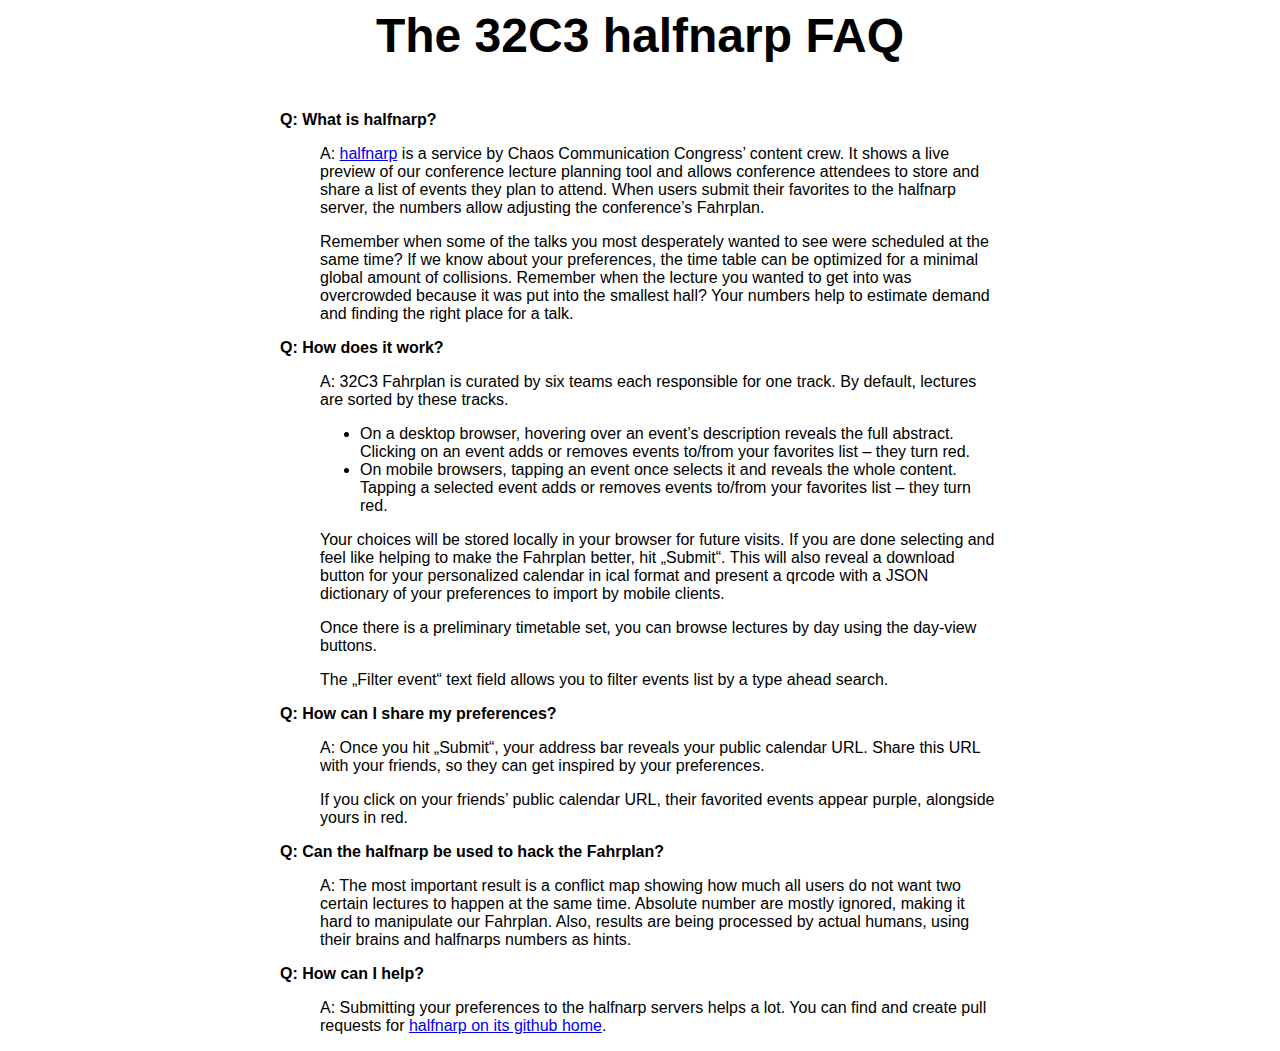
==== frontend/faq.html @ 00abd008 "Merge pull request #16 from erdgeist/master" ====
<!doctype html>
<html lang="en">
<head>
  <meta charset="utf-8">
  <title>halfnarp FAQ</title>
  <link rel="stylesheet" href="style.css">
</head>
<body>

<div class="headline">The 32C3 halfnarp FAQ</div>

<dl>
<dt>Q: What is halfnarp?</dt>
<dd>
    <p>A: <a href="/">halfnarp</a> is a service by Chaos Communication Congress’ content crew. It shows a live preview of our conference lecture planning tool and allows conference attendees to store and share a list of events they plan to attend. When users submit their favorites to the halfnarp server, the numbers allow adjusting the conference’s Fahrplan.</p>

    <p>Remember when some of the talks you most desperately wanted to see were scheduled at the same time? If we know about your preferences, the time table can be optimized for a minimal global amount of collisions. Remember when the lecture you wanted to get into was overcrowded because it was put into the smallest hall? Your numbers help to estimate demand and finding the right place for a talk.</p>
</dd>
<dt>Q: How does it work?</dt>
<dd>
    <p>A: 32C3 Fahrplan is curated by six teams each responsible for one track. By default, lectures are sorted by these tracks.</p>
    <ul>
        <li>On a desktop browser, hovering over an event’s description reveals the full abstract. Clicking on an event adds or removes events to/from your favorites list – they turn red.</li>
        <li>On mobile browsers, tapping an event once selects it and reveals the whole content. Tapping a selected event adds or removes events to/from your favorites list – they turn red.</li>
    </ul>
    <p>Your choices will be stored locally in your browser for future visits. If you are done selecting and feel like helping to make the Fahrplan better, hit „Submit“. This will also reveal a download button for your personalized calendar in ical format and present a qrcode with a JSON dictionary of your preferences to import by mobile clients.</p>
    <p>Once there is a preliminary timetable set, you can browse lectures by day using the day-view buttons.</p>
    <p>The „Filter event“ text field allows you to filter events list by a type ahead search.</p>
</dd>
<dt>Q: How can I share my preferences?</dt>
<dd>
    <p>A: Once you hit „Submit“, your address bar reveals your public calendar URL. Share this URL with your friends, so they can get inspired by your preferences.</p>
    <p>If you click on your friends’ public calendar URL, their favorited events appear purple, alongside yours in red.</p>
</dd>
<dt>Q: Can the halfnarp be used to hack the Fahrplan?</dt>
<dd>
    <p>A: The most important result is a conflict map showing how much all users do not want two certain lectures to happen at the same time. Absolute number are mostly ignored, making it hard to manipulate our Fahrplan. Also, results are being processed by actual humans, using their brains and halfnarps numbers as hints.</p>
</dd>
<dt>Q: How can I help?</dt>
<dd>
    <p>A: Submitting your preferences to the halfnarp servers helps a lot. You can find and create pull requests for <a href="https://github.com/tomster/halfnarp">halfnarp on its github home</a>.</p>
</dd>

</html>
---- frontend/style.css ----
body {
    font-family: sans-serif;
}

.header {
    min-width: 640px;
}

.headline {
    font-size: 3em;
    font-weight: bold;
    text-align: center;
    margin-bottom: 1em;
}

.rightbox {
    float: right;
    max-width: 50%;
}

.leftbox {
    float: left;
    max-width: 50%;
}

.submit {
    font-size: 2em;
    text-align: center;
    text-transform: uppercase;

    width: 6em;
    height: 1em;
    background: green; color: white;

    padding: 0.5em 0 0.5em 0;
    border-radius: 5px;
    float: right;
    cursor: pointer;
}

.info {
    font-size: 2em;
    text-align: center;

    height: 1em;
    background: lightblue;

    margin-right: 0.2em;
    border-radius: 5px;
    padding: 0.5em;
    float: right;
}

.submit:hover {
    background: GreenYellow;
}

#filter {
    font-size: 2em;
    margin: 0 1em .3em 0;
}

.clear {
    clear: both;
}

.explainer {
    margin-top: 5em;
    text-align: right;
}

.explainer ul {
    list-style-type: none;
    padding:0;
    margin:0;
    height: 8em;
    overflow: hidden;
}

.boxer {
    font-size: 1em;
    float: left;
    width: 2em;
    height: 2em;
    background: grey;
    color: white;
    text-align: center;
    margin-right: 0.2em;
    padding: 0.2em 0 0 0;
    cursor: pointer;
    border-radius: 5px;
}

.allboxes {
    clear: left;
    margin-top: 3em;
}

.mediumboxes {
    width: 3em;
    height: 3em;
}

.largeboxes {
    width: 4em;
    height: 4em;
}

.views {
    float: left;
    background: grey;
    margin-right: 0.2em;
    padding: 0.2em 0 0 0;
    text-align: center;
    color: white;
    width: 3em;
    height: 2em;
    cursor: pointer;
    border-radius: 5px;
}

.views:hover,
.boxer:hover {
    background: #eee;
}

.track h2 {
    text-align: center;

    border-bottom: 0.3em solid #4588ba;

    margin: 2em 0 1em 0;
    clear: both;
}

.event {
    overflow: hidden;

    background: #eee;
    border-radius: 5px;

    margin: 0 0.8em 0.8em 0;
    cursor: pointer;
}

.event-in-list {
    display: inline-block;
    float: left;
}

.event-in-list.small {
    width: 14em;
    height: 14em;
}
.event-in-list.medium {
    width: 17em;
    height: 17em;
}
.event-in-list.large {
    width: 20em;
    height: 20em;
}

.event-in-calendar,
.room-label {
    position: absolute;
    width:    18.75%;
}

.room-label {
    text-align: center;
    font-size: 2em;
    font-weight: bold;
    top: 350px;
}
.day_1    {  }
.day_2    {  }
.day_3    {  }
.day_4    {  }

.event-in-calendar.room_359, .room1 { left:  5.00%; }
.event-in-calendar.room_360, .room2 { left: 28.75%; }
.event-in-calendar.room_361, .roomg { left: 52.50%; }
.event-in-calendar.room_362, .room6 { left: 76.25%  }

.event-in-calendar.duration_600  { height:  50px; }
.event-in-calendar.duration_1800 { height:  95px; }
.event-in-calendar.duration_3600 { height: 195px; }
.event-in-calendar.duration_5400 { height: 290px; }
.event-in-calendar.duration_7200 { height: 395px; }
.event-in-calendar.duration_8100 { height: 445px; }

.guide {
    position: absolute;
    z-index: -1;
    font-weight: bold;
}
hr.guide {
    left: 4%;
    width: 95%;
}

.time_1100 { top:  400px;  }
.time_1130 { top:  500px;  }
.time_1200 { top:  600px;  }
.time_1245 { top:  750px;  }
.time_1300 { top:  800px;  }
.time_1400 { top: 1000px;  }
.time_1500 { top: 1200px;  }
.time_1600 { top: 1400px;  }
.time_1645 { top: 1550px;  }
.time_1700 { top: 1600px;  }
.time_1715 { top: 1650px;  }
.time_1730 { top: 1700px;  }
.time_1800 { top: 1800px;  }
.time_1815 { top: 1850px;  }
.time_1830 { top: 1900px;  }
.time_1900 { top: 2000px;  }
.time_2000 { top: 2200px;  }
.time_2030 { top: 2300px;  }
.time_2100 { top: 2400px;  }
.time_2115 { top: 2450px;  }
.time_2145 { top: 2550px;  }
.time_2200 { top: 2600px;  }
.time_2245 { top: 2750px;  }
.time_2300 { top: 2800px;  }
.time_2330 { top: 2900px;  }
.time_0000 { top: 3000px;  }
.time_0015 { top: 3050px;  }
.time_0100 { top: 3200px;  }
.time_0200 { top: 3400px;  }

.event-in-list:hover {
    position: relative;
    top: auto !important;
}

.event:hover,
.highlighted {
    overflow: visible;
    z-index: 1;
    background: grey;
}

.selected {
    background: red !important;
}
.selected.friend {
    background-image:
        repeating-linear-gradient(
          45deg,
          purple,
          purple 20px,
          red 20px,
          red 40px /* determines size */
        ) !important;
        color: white;
}
.selected:hover,
.friend:hover {
    background: pink !important;
    color: black;
}
.friend {
    background: purple;
    color: white;
}

.title {
    font-weight: bold;
    font-size: 1.1em;
    padding: 0.2em 0.2em 0 0.2em;
}

.speakers {
    font-style: italic;
    padding: 0 0.2em 0 0.4em;
    margin-bottom: 0.2em;
}

.event:hover .abstract,
.event.highlighted .abstract
.event:hover .speakers,
.event.highlighted .speakers {
    background: inherit;
}

.abstract {
    padding: 0 0.2em 0.2em 0.2em;
    border-radius: 5px;
}

dt {
    font-weight: bold;
}

dl {
    width: 45em;
    margin: auto;
}

.hidden {
    visibility: hidden !important;
    display: none !important;
}

.export-url {
    float: left;
    padding: 0.2em 0 0 0;
    border-radius: 5px;
    text-align: center;
    background: lightblue;
    width: 6em;
    height: 2em;
}

#qrcode {
    display: inline-block;
    float: right;

    margin: 0 0.8em 0.8em 0;
    width:  14em;
    height: 14em;
}

.limit#qrcode canvas {
    width: 4em;
    height: 4em;
}

#qrcode:hover canvas,
.selected#qrcode canvas {
    width: 224px !important;
    height: 224px !important;
}
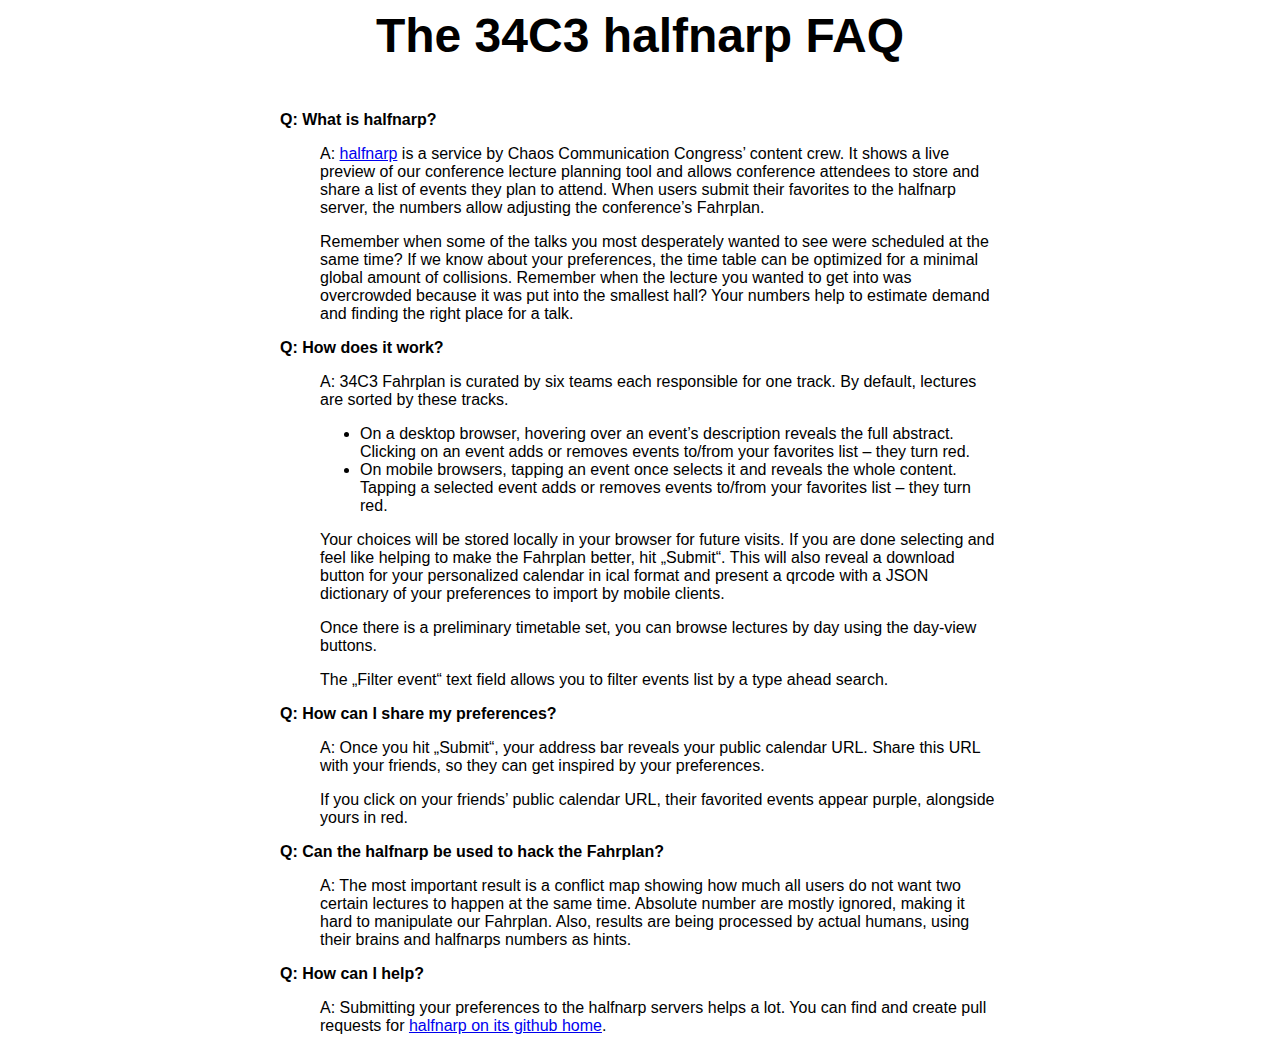
==== commit d3942670: "New frontend features for 34C3" ====
--- a/frontend/faq.html
+++ b/frontend/faq.html
@@ -7,7 +7,7 @@
 </head>
 <body>
 
-<div class="headline">The 32C3 halfnarp FAQ</div>
+<div class="headline">The 34C3 halfnarp FAQ</div>
 
 <dl>
 <dt>Q: What is halfnarp?</dt>
@@ -18,7 +18,7 @@
 </dd>
 <dt>Q: How does it work?</dt>
 <dd>
-    <p>A: 32C3 Fahrplan is curated by six teams each responsible for one track. By default, lectures are sorted by these tracks.</p>
+    <p>A: 34C3 Fahrplan is curated by six teams each responsible for one track. By default, lectures are sorted by these tracks.</p>
     <ul>
         <li>On a desktop browser, hovering over an event’s description reveals the full abstract. Clicking on an event adds or removes events to/from your favorites list – they turn red.</li>
         <li>On mobile browsers, tapping an event once selects it and reveals the whole content. Tapping a selected event adds or removes events to/from your favorites list – they turn red.</li>
--- a/frontend/style.css
+++ b/frontend/style.css
@@ -1,5 +1,5 @@
 body {
-    font-family: sans-serif;
+    font-family: "HelveticaNeueLight", "HelveticaNeue-Light", "Helvetica Neue Light", "HelveticaNeue", "Helvetica Neue", 'TeXGyreHerosRegular', "Helvetica", "Tahoma", "Geneva", "Arial", sans-serif; font-weight:300; font-stretch:normal;
 }
 
 .header {
@@ -20,7 +20,7 @@
 
 .leftbox {
     float: left;
-    max-width: 50%;
+    max-width: 100%;
 }
 
 .submit {
@@ -57,6 +57,7 @@
 
 #filter {
     font-size: 2em;
+    width: 50%;
     margin: 0 1em .3em 0;
 }
 
@@ -86,6 +87,7 @@
     color: white;
     text-align: center;
     margin-right: 0.2em;
+    margin-top: 1em;
     padding: 0.2em 0 0 0;
     cursor: pointer;
     border-radius: 5px;
@@ -93,15 +95,14 @@
 
 .allboxes {
     clear: left;
-    margin-top: 3em;
-}
-
-.mediumboxes {
+}
+
+.vmediumboxes {
     width: 3em;
     height: 3em;
 }
 
-.largeboxes {
+.vlargeboxes {
     width: 4em;
     height: 4em;
 }
@@ -133,6 +134,13 @@
     clear: both;
 }
 
+.version {
+    position: absolute;
+    top: 4px;
+    right: 4px;
+}
+
+/* Our main event box */
 .event {
     overflow: hidden;
 
@@ -143,28 +151,107 @@
     cursor: pointer;
 }
 
-.event-in-list {
+.event .speakers,
+.event .abstract {
+    font-size: 0.8em;
+}
+
+/* If tagged as in-list, display and stack them to the left */
+.in-list .event {
     display: inline-block;
+    visibility: visible;
     float: left;
 }
 
-.event-in-list.small {
-    width: 14em;
-    height: 14em;
-}
-.event-in-list.medium {
-    width: 17em;
-    height: 17em;
-}
-.event-in-list.large {
-    width: 20em;
-    height: 20em;
-}
-
-.event-in-calendar,
-.room-label {
+.event:hover,
+.highlighted {
+    overflow: visible;
+    z-index: 1;
+    background: darkgrey;
+    color: white;
+}
+
+.in-list .event:hover {
+    position: relative;
+    top: auto !important;
+}
+
+.event.selected {
+    background: red !important;
+}
+
+/* Events in calendar view are very narrow */
+.in-calendar .event,
+.in-calendar .room-label,
+.in-calendar .grid {
     position: absolute;
     width:    18.75%;
+}
+
+.in-calendar .room-label {
+    font-size: 2em;
+}
+
+.in-calendar.alldays .event,
+.in-calendar.alldays .room-label {
+    width:    5.8%;
+}
+
+.in-calendar.alldays .room-label {
+    font-size: 1em;
+}
+
+.in-calendar.alldays .grid {
+    width: 5%;
+}
+
+/* Events in calendar view are only visible if the have a date */
+.in-calendar.alldays .event.day_1, .in-calendar.onlyday1 .event.day_1,
+.in-calendar.alldays .event.day_2, .in-calendar.onlyday2 .event.day_2,
+.in-calendar.alldays .event.day_3, .in-calendar.onlyday3 .event.day_3,
+.in-calendar.alldays .event.day_4, .in-calendar.onlyday4 .event.day_4 {
+    display: block;
+    visibility: visible;
+}
+
+/* span a grid */
+.grid {
+    position: absolute;
+    text-align: center;
+    z-index: -1;
+    opacity: 0.25;
+}
+
+.grid.possible {
+    background: blue;
+}
+
+.wholeday {
+    position: absolute;
+    top: 350px;
+    width: 25%;
+    background-color: cyan;
+    opacity: 0.1;
+    z-position: -3;
+}
+
+.wholeblock {
+    position: absolute;
+    width: 25%;
+    background-color: yellow;
+    opacity: 0.4;
+    z-position: -3;
+}
+.in-calendar.onlyday1 .wholeblock,
+.in-calendar.onlyday2 .wholeblock,
+.in-calendar.onlyday3 .wholeblock,
+.in-calendar.onlyday4 .wholeblock
+{
+    width: 100%;
+}
+
+.grid.over {
+    background-color: lime;
 }
 
 .room-label {
@@ -173,96 +260,82 @@
     font-weight: bold;
     top: 350px;
 }
-.day_1    {  }
-.day_2    {  }
-.day_3    {  }
-.day_4    {  }
-
-.event-in-calendar.room_359, .room1 { left:  5.00%; }
-.event-in-calendar.room_360, .room2 { left: 28.75%; }
-.event-in-calendar.room_361, .roomg { left: 52.50%; }
-.event-in-calendar.room_362, .room6 { left: 76.25%  }
-
-.event-in-calendar.duration_600  { height:  50px; }
-.event-in-calendar.duration_1800 { height:  95px; }
-.event-in-calendar.duration_3600 { height: 195px; }
-.event-in-calendar.duration_5400 { height: 290px; }
-.event-in-calendar.duration_7200 { height: 395px; }
-.event-in-calendar.duration_8100 { height: 445px; }
+
+.views.vday4,.views.vlang {
+    margin-right: 3em;
+}
 
 .guide {
     position: absolute;
     z-index: -1;
     font-weight: bold;
 }
+
 hr.guide {
     left: 4%;
     width: 95%;
 }
 
-.time_1100 { top:  400px;  }
-.time_1130 { top:  500px;  }
-.time_1200 { top:  600px;  }
-.time_1245 { top:  750px;  }
-.time_1300 { top:  800px;  }
-.time_1400 { top: 1000px;  }
-.time_1500 { top: 1200px;  }
-.time_1600 { top: 1400px;  }
-.time_1645 { top: 1550px;  }
-.time_1700 { top: 1600px;  }
-.time_1715 { top: 1650px;  }
-.time_1730 { top: 1700px;  }
-.time_1800 { top: 1800px;  }
-.time_1815 { top: 1850px;  }
-.time_1830 { top: 1900px;  }
-.time_1900 { top: 2000px;  }
-.time_2000 { top: 2200px;  }
-.time_2030 { top: 2300px;  }
-.time_2100 { top: 2400px;  }
-.time_2115 { top: 2450px;  }
-.time_2145 { top: 2550px;  }
-.time_2200 { top: 2600px;  }
-.time_2245 { top: 2750px;  }
-.time_2300 { top: 2800px;  }
-.time_2330 { top: 2900px;  }
-.time_0000 { top: 3000px;  }
-.time_0015 { top: 3050px;  }
-.time_0100 { top: 3200px;  }
-.time_0200 { top: 3400px;  }
-
-.event-in-list:hover {
-    position: relative;
-    top: auto !important;
-}
-
-.event:hover,
-.highlighted {
-    overflow: visible;
-    z-index: 1;
-    background: grey;
-}
-
-.selected {
-    background: red !important;
-}
-.selected.friend {
-    background-image:
-        repeating-linear-gradient(
-          45deg,
-          purple,
-          purple 20px,
-          red 20px,
-          red 40px /* determines size */
-        ) !important;
-        color: white;
-}
-.selected:hover,
-.friend:hover {
-    background: pink !important;
-    color: black;
-}
-.friend {
-    background: purple;
+.ende, .pause {
+    background-color: pink;
+    color: white;
+    text-align: center;
+    left: 0;
+    right: 0;
+    z-position: -1;
+}
+
+.size-large .pause {
+    font-size: 9em;
+}
+
+.size-medium .pause {
+    font-size: 7em;
+}
+
+.size-small .pause {
+    font-size: 4em;
+}
+
+/* togglable view selectors */
+.absolute             .vhalf        { background: red; }
+.still-left           .vleft        { background: red; }
+.languages            .vlang        { background: red; }
+.in-list              .vlist        { background: red; }
+.size-large           .vlargeboxes  { background: red; }
+.size-medium          .vmediumboxes { background: red; }
+.size-small           .vsmallboxes  { background: red; }
+.in-calendar.alldays  .vdays        { background: red; }
+.in-calendar.onlyday1 .vday1        { background: red; }
+.in-calendar.onlyday2 .vday2        { background: red; }
+.in-calendar.onlyday3 .vday3        { background: red; }
+.in-calendar.onlyday4 .vday4        { background: red; }
+
+/* Rule for when stuff is hidden */
+.in-list .guide,
+.in-list .grid,
+.in-list .room-label,
+.in-calendar .track h2,
+.in-calendar .event:not(.day_1):not(.day_2):not(.day_3):not(.day_4),
+.in-list.still-left .day_1,
+.in-list.still-left .day_2,
+.in-list.still-left .day_3,
+.in-list.still-left .day_4,
+.onlyday1 .day_2, .onlyday1 .day_3, .onlyday1 .day_4,
+.onlyday2 .day_1, .onlyday2 .day_3, .onlyday2 .day_4,
+.onlyday3 .day_1, .onlyday3 .day_2, .onlyday3 .day_4,
+.onlyday4 .day_1, .onlyday4 .day_2, .onlyday4 .day_3,
+.onlyday1 .wholeday, .onlyday2 .wholeday, .onlyday3 .wholeday, .onlyday4 .wholeday {
+   visibility: hidden !important;
+   display: none !important;
+}
+
+/* Events in list that have a date set, will be marked */
+.fullnarp.in-list .event.day_1,
+.fullnarp.in-list .event.day_2,
+.fullnarp.in-list .event.day_3,
+.fullnarp.in-list .event.day_4 {
+    background-color: green;
     color: white;
 }
 
@@ -276,6 +349,11 @@
     font-style: italic;
     padding: 0 0.2em 0 0.4em;
     margin-bottom: 0.2em;
+}
+
+.abstract {
+    padding: 0 0.2em 0.2em 0.2em;
+    border-radius: 5px;
 }
 
 .event:hover .abstract,
@@ -285,11 +363,71 @@
     background: inherit;
 }
 
-.abstract {
-    padding: 0 0.2em 0.2em 0.2em;
-    border-radius: 5px;
-}
-
+.selected:hover,
+.friend:hover {
+    background: pink !important;
+    color: black;
+}
+
+/* Halfnarp results */
+.event .absval {
+    display: none;
+}
+.absolute .event .absval {
+    visibility: visible !important;
+    display: block !important;
+    text-align: center;
+    font-size: 2em;
+    color: white;
+    background: transparent;
+    top: 0;
+    width: 100%;
+    font-weight: bold;
+}
+
+.languages .lang_de { background: magenta !important; }
+.languages .lang_en { background: blue    !important; }
+
+.in-calendar .class_2000.room6, .in-calendar .class_1000.room6, .in-calendar .class_500.room6,
+.in-calendar .class_2000.roomg, .in-calendar .class_1000.roomg,
+.in-calendar .class_2000.room2 {
+    background-image:
+        repeating-linear-gradient(
+          45deg,
+          #eee,
+          #eee 20px,
+          #ddd 20px,
+          #ddd 40px /* determines size */
+        );
+}
+
+/* Events in calendar where speakers are unavailable, will be marked */
+.in-calendar .unavailable {
+    background-image:
+        repeating-linear-gradient(
+          45deg,
+          black,
+          black 20px,
+          red 20px,
+          red 40px /* determines size */
+        ) !important;
+    color: white;
+}
+
+/* Events in calendar where speakers are unavailable, will be marked */
+.in-calendar .conflict {
+    background-image:
+        repeating-linear-gradient(
+          45deg,
+          black,
+          black 20px,
+          yellow 20px,
+          yellow 40px /* determines size */
+        ) !important;
+    color: red;
+}
+
+/* FAQ */
 dt {
     font-weight: bold;
 }
@@ -299,21 +437,13 @@
     margin: auto;
 }
 
+/* to quickly hide elements */
+
 .hidden {
     visibility: hidden !important;
     display: none !important;
 }
 
-.export-url {
-    float: left;
-    padding: 0.2em 0 0 0;
-    border-radius: 5px;
-    text-align: center;
-    background: lightblue;
-    width: 6em;
-    height: 2em;
-}
-
 #qrcode {
     display: inline-block;
     float: right;
@@ -323,13 +453,279 @@
     height: 14em;
 }
 
-.limit#qrcode canvas {
-    width: 4em;
-    height: 4em;
-}
-
-#qrcode:hover canvas,
-.selected#qrcode canvas {
-    width: 224px !important;
-    height: 224px !important;
-}
+*[draggable=true] {
+  cursor: move;
+}
+
+/* Boring lists */
+
+.absolute .class_2000 { background: #101010 !important; color: white !important; }
+.absolute .class_1000 { background: #404040 !important; color: white !important; }
+.absolute .class_500  { background: #707070 !important; color: white !important; }
+.absolute .class_200  { background: #a0a0a0 !important; }
+.absolute .class_100  { background: #c0c0c0 !important; }
+
+/* for large view */
+.size-large .time_1100 { top:  400px; }
+.size-large .time_1115 { top:  450px; }
+.size-large .time_1130 { top:  500px; }
+.size-large .time_1145 { top:  550px; }
+.size-large .time_1200 { top:  600px; }
+.size-large .time_1215 { top:  650px; }
+.size-large .time_1230 { top:  700px; }
+.size-large .time_1245 { top:  750px; }
+.size-large .time_1300 { top:  800px; }
+.size-large .time_1315 { top:  850px; }
+.size-large .time_1330 { top:  900px; }
+.size-large .time_1345 { top:  950px; }
+.size-large .time_1400 { top: 1000px; }
+.size-large .time_1415 { top: 1050px; }
+.size-large .time_1430 { top: 1100px; }
+.size-large .time_1445 { top: 1150px; }
+.size-large .time_1500 { top: 1200px; }
+.size-large .time_1515 { top: 1250px; }
+.size-large .time_1530 { top: 1300px; }
+.size-large .time_1545 { top: 1350px; }
+.size-large .time_1600 { top: 1400px; }
+.size-large .time_1615 { top: 1450px; }
+.size-large .time_1630 { top: 1500px; }
+.size-large .time_1645 { top: 1550px; }
+.size-large .time_1700 { top: 1600px; }
+.size-large .time_1715 { top: 1650px; }
+.size-large .time_1730 { top: 1700px; }
+.size-large .time_1745 { top: 1750px; }
+.size-large .time_1800 { top: 1800px; }
+.size-large .time_1815 { top: 1850px; }
+.size-large .time_1830 { top: 1900px; }
+.size-large .time_1845 { top: 1950px; }
+.size-large .time_1900 { top: 2000px; }
+.size-large .time_1915 { top: 2050px; }
+.size-large .time_1930 { top: 2100px; }
+.size-large .time_1945 { top: 2150px; }
+.size-large .time_2000 { top: 2200px; }
+.size-large .time_2015 { top: 2250px; }
+.size-large .time_2030 { top: 2300px; }
+.size-large .time_2045 { top: 2350px; }
+.size-large .time_2100 { top: 2400px; }
+.size-large .time_2115 { top: 2450px; }
+.size-large .time_2130 { top: 2500px; }
+.size-large .time_2145 { top: 2550px; }
+.size-large .time_2200 { top: 2600px; }
+.size-large .time_2215 { top: 2650px; }
+.size-large .time_2230 { top: 2700px; }
+.size-large .time_2245 { top: 2750px; }
+.size-large .time_2300 { top: 2800px; }
+.size-large .time_2315 { top: 2850px; }
+.size-large .time_2330 { top: 2900px; }
+.size-large .time_2345 { top: 2950px; }
+.size-large .time_0000 { top: 3000px; }
+.size-large .time_0015 { top: 3050px; }
+.size-large .time_0030 { top: 3100px; }
+.size-large .time_0045 { top: 3150px; }
+.size-large .time_0100 { top: 3200px; }
+.size-large .time_0115 { top: 3250px; }
+.size-large .time_0130 { top: 3300px; }
+.size-large .time_0145 { top: 3350px; }
+.size-large .time_0200 { top: 3400px; }
+
+/* for medium view */
+.size-medium .time_1100 { top:  400px; }
+.size-medium .time_1115 { top:  430px; }
+.size-medium .time_1130 { top:  460px; }
+.size-medium .time_1145 { top:  490px; }
+.size-medium .time_1200 { top:  520px; }
+.size-medium .time_1215 { top:  550px; }
+.size-medium .time_1230 { top:  580px; }
+.size-medium .time_1245 { top:  610px; }
+.size-medium .time_1300 { top:  640px; }
+.size-medium .time_1315 { top:  670px; }
+.size-medium .time_1330 { top:  700px; }
+.size-medium .time_1345 { top:  730px; }
+.size-medium .time_1400 { top:  760px; }
+.size-medium .time_1415 { top:  790px; }
+.size-medium .time_1430 { top:  820px; }
+.size-medium .time_1445 { top:  850px; }
+.size-medium .time_1500 { top:  880px; }
+.size-medium .time_1515 { top:  910px; }
+.size-medium .time_1530 { top:  940px; }
+.size-medium .time_1545 { top:  970px; }
+.size-medium .time_1600 { top: 1000px; }
+.size-medium .time_1615 { top: 1030px; }
+.size-medium .time_1630 { top: 1060px; }
+.size-medium .time_1645 { top: 1090px; }
+.size-medium .time_1700 { top: 1120px; }
+.size-medium .time_1715 { top: 1150px; }
+.size-medium .time_1730 { top: 1180px; }
+.size-medium .time_1745 { top: 1210px; }
+.size-medium .time_1800 { top: 1240px; }
+.size-medium .time_1815 { top: 1270px; }
+.size-medium .time_1830 { top: 1300px; }
+.size-medium .time_1845 { top: 1330px; }
+.size-medium .time_1900 { top: 1360px; }
+.size-medium .time_1915 { top: 1390px; }
+.size-medium .time_1930 { top: 1420px; }
+.size-medium .time_1945 { top: 1450px; }
+.size-medium .time_2000 { top: 1480px; }
+.size-medium .time_2015 { top: 1510px; }
+.size-medium .time_2030 { top: 1540px; }
+.size-medium .time_2045 { top: 1570px; }
+.size-medium .time_2100 { top: 1600px; }
+.size-medium .time_2115 { top: 1630px; }
+.size-medium .time_2130 { top: 1660px; }
+.size-medium .time_2145 { top: 1690px; }
+.size-medium .time_2200 { top: 1720px; }
+.size-medium .time_2215 { top: 1750px; }
+.size-medium .time_2230 { top: 1780px; }
+.size-medium .time_2245 { top: 1810px; }
+.size-medium .time_2300 { top: 1840px; }
+.size-medium .time_2315 { top: 1870px; }
+.size-medium .time_2330 { top: 1910px; }
+.size-medium .time_2345 { top: 1940px; }
+.size-medium .time_0000 { top: 1970px; }
+.size-medium .time_0015 { top: 2000px; }
+.size-medium .time_0030 { top: 2030px; }
+.size-medium .time_0045 { top: 2060px; }
+.size-medium .time_0100 { top: 2090px; }
+.size-medium .time_0115 { top: 2120px; }
+.size-medium .time_0130 { top: 2150px; }
+.size-medium .time_0145 { top: 2180px; }
+.size-medium .time_0200 { top: 2210px; }
+
+/* For small view */
+.size-small .time_1100 { top:  400px; }
+.size-small .time_1115 { top:  420px; }
+.size-small .time_1130 { top:  440px; }
+.size-small .time_1145 { top:  460px; }
+.size-small .time_1200 { top:  480px; }
+.size-small .time_1215 { top:  500px; }
+.size-small .time_1230 { top:  520px; }
+.size-small .time_1245 { top:  540px; }
+.size-small .time_1300 { top:  560px; }
+.size-small .time_1315 { top:  580px; }
+.size-small .time_1330 { top:  600px; }
+.size-small .time_1345 { top:  620px; }
+.size-small .time_1400 { top:  640px; }
+.size-small .time_1415 { top:  660px; }
+.size-small .time_1430 { top:  680px; }
+.size-small .time_1445 { top:  700px; }
+.size-small .time_1500 { top:  720px; }
+.size-small .time_1515 { top:  740px; }
+.size-small .time_1530 { top:  760px; }
+.size-small .time_1545 { top:  780px; }
+.size-small .time_1600 { top:  800px; }
+.size-small .time_1615 { top:  820px; }
+.size-small .time_1630 { top:  840px; }
+.size-small .time_1645 { top:  860px; }
+.size-small .time_1700 { top:  880px; }
+.size-small .time_1715 { top:  900px; }
+.size-small .time_1730 { top:  920px; }
+.size-small .time_1745 { top:  940px; }
+.size-small .time_1800 { top:  960px; }
+.size-small .time_1815 { top:  980px; }
+.size-small .time_1830 { top: 1000px; }
+.size-small .time_1845 { top: 1020px; }
+.size-small .time_1900 { top: 1040px; }
+.size-small .time_1915 { top: 1060px; }
+.size-small .time_1930 { top: 1080px; }
+.size-small .time_1945 { top: 1100px; }
+.size-small .time_2000 { top: 1120px; }
+.size-small .time_2015 { top: 1140px; }
+.size-small .time_2030 { top: 1160px; }
+.size-small .time_2045 { top: 1180px; }
+.size-small .time_2100 { top: 1200px; }
+.size-small .time_2115 { top: 1220px; }
+.size-small .time_2130 { top: 1240px; }
+.size-small .time_2145 { top: 1260px; }
+.size-small .time_2200 { top: 1280px; }
+.size-small .time_2215 { top: 1300px; }
+.size-small .time_2230 { top: 1320px; }
+.size-small .time_2245 { top: 1340px; }
+.size-small .time_2300 { top: 1360px; }
+.size-small .time_2315 { top: 1380px; }
+.size-small .time_2330 { top: 1400px; }
+.size-small .time_2345 { top: 1420px; }
+.size-small .time_0000 { top: 1440px; }
+.size-small .time_0015 { top: 1460px; }
+.size-small .time_0030 { top: 1480px; }
+.size-small .time_0045 { top: 1500px; }
+.size-small .time_0100 { top: 1520px; }
+.size-small .time_0115 { top: 1540px; }
+.size-small .time_0130 { top: 1560px; }
+.size-small .time_0145 { top: 1580px; }
+.size-small .time_0200 { top: 1600px; }
+
+.size-large .grid           { height: 50px; font-size: 1em; }
+.size-large .duration_900   { height:  45px  !important; }
+.size-large .duration_1800  { height:  95px  !important; }
+.size-large .duration_3600  { height: 195px  !important; }
+.size-large .duration_5400  { height: 295px  !important; }
+.size-large .duration_7200  { height: 395px  !important; }
+.size-large .duration_8100  { height: 445px  !important; }
+.size-large .duration_inf   { height: 1600px !important; }
+.size-large .wholeblock     { height: 700px; }
+.size-large .wholeday       { height: 3550px; }
+.in-calendar.size-large .event { font-size: 0.8em; }
+
+.size-medium .grid          { height:  30px; font-size: 0.5em; }
+.size-medium .duration_900  { height:  27px  !important; }
+.size-medium .duration_1800 { height:  57px  !important; }
+.size-medium .duration_3600 { height: 117px  !important; }
+.size-medium .duration_5400 { height: 177px  !important; }
+.size-medium .duration_7200 { height: 237px  !important; }
+.size-medium .duration_8100 { height: 267px  !important; }
+.size-medium .duration_inf  { height: 960px !important; }
+.size-medium .wholeblock    { height: 420px; }
+.size-medium .wholeday      { height: 2150px; }
+.in-calendar.size-medium .event { font-size: 0.6em; }
+
+.size-small .grid           { height:  20px; font-size: 0.3em; }
+.size-small .duration_900   { height:  18px  !important; }
+.size-small .duration_1800  { height:  38px  !important; }
+.size-small .duration_3600  { height:  78px  !important; }
+.size-small .duration_5400  { height: 118px  !important; }
+.size-small .duration_7200  { height: 158px  !important; }
+.size-small .duration_8100  { height: 178px  !important; }
+.size-small .duration_inf   { height: 640px !important; }
+.size-small .wholeblock    { height: 280px; }
+.size-small .wholeday       { height: 1450px; }
+.in-calendar.size-small .event { font-size: 0.4em; }
+
+/* Size boxes according to view preferences */
+.size-small.in-list  .event { width: 10em; }
+.size-medium.in-list .event { width: 17em; }
+.size-large.in-list  .event { width: 20em; }
+
+.halfnarp.size-small.in-list  .event { height: 10em !important; }
+.halfnarp.size-medium.in-list .event { height: 17em !important; }
+.halfnarp.size-large.in-list  .event { height: 20em !important; }
+
+.track_300 { border: 2px solid black;   } /* CCC */
+.track_301 { border: 2px solid green;   } /* Entertainment */
+.track_294 { border: 2px solid magenta; } /* ESP */
+.track_298 { border: 2px solid red;     } /* Security */
+.track_291 { border: 2px solid orange;  } /* A&C */
+.track_297 { border: 2px solid lime;    } /* Science */
+.track_295 { border: 2px solid cyan;    } /* Hardware */
+.track_299 { border: 2px solid yellow;  } /* Failosophy */
+
+.in-calendar .room1 { left:  5.00%; }
+.in-calendar .room2 { left: 28.75%; }
+.in-calendar .roomg { left: 52.50%; }
+.in-calendar .room6 { left: 76.25%  }
+
+.in-calendar.alldays .day_1.room1 { left:  1.17647058823529%; }
+.in-calendar.alldays .day_1.room2 { left:  7.35294117647058%; }
+.in-calendar.alldays .day_1.roomg { left: 13.52941176470587%; }
+.in-calendar.alldays .day_1.room6 { left: 19.70588235294116%; }
+.in-calendar.alldays .day_2.room1 { left: 25.88235294117645%; }
+.in-calendar.alldays .day_2.room2 { left: 32.05882352941174%; }
+.in-calendar.alldays .day_2.roomg { left: 38.23529411764703%; }
+.in-calendar.alldays .day_2.room6 { left: 44.41176470588232%; }
+.in-calendar.alldays .day_3.room1 { left: 50.58823529411761%; }
+.in-calendar.alldays .day_3.room2 { left: 56.76470588235290%; }
+.in-calendar.alldays .day_3.roomg { left: 62.94117647058819%; }
+.in-calendar.alldays .day_3.room6 { left: 69.11764705882348%; }
+.in-calendar.alldays .day_4.room1 { left: 75.29411764705877%; }
+.in-calendar.alldays .day_4.room2 { left: 81.47058823529406%; }
+.in-calendar.alldays .day_4.roomg { left: 87.64705882352935%; }
+.in-calendar.alldays .day_4.room6 { left: 93.82352941176464%; }
